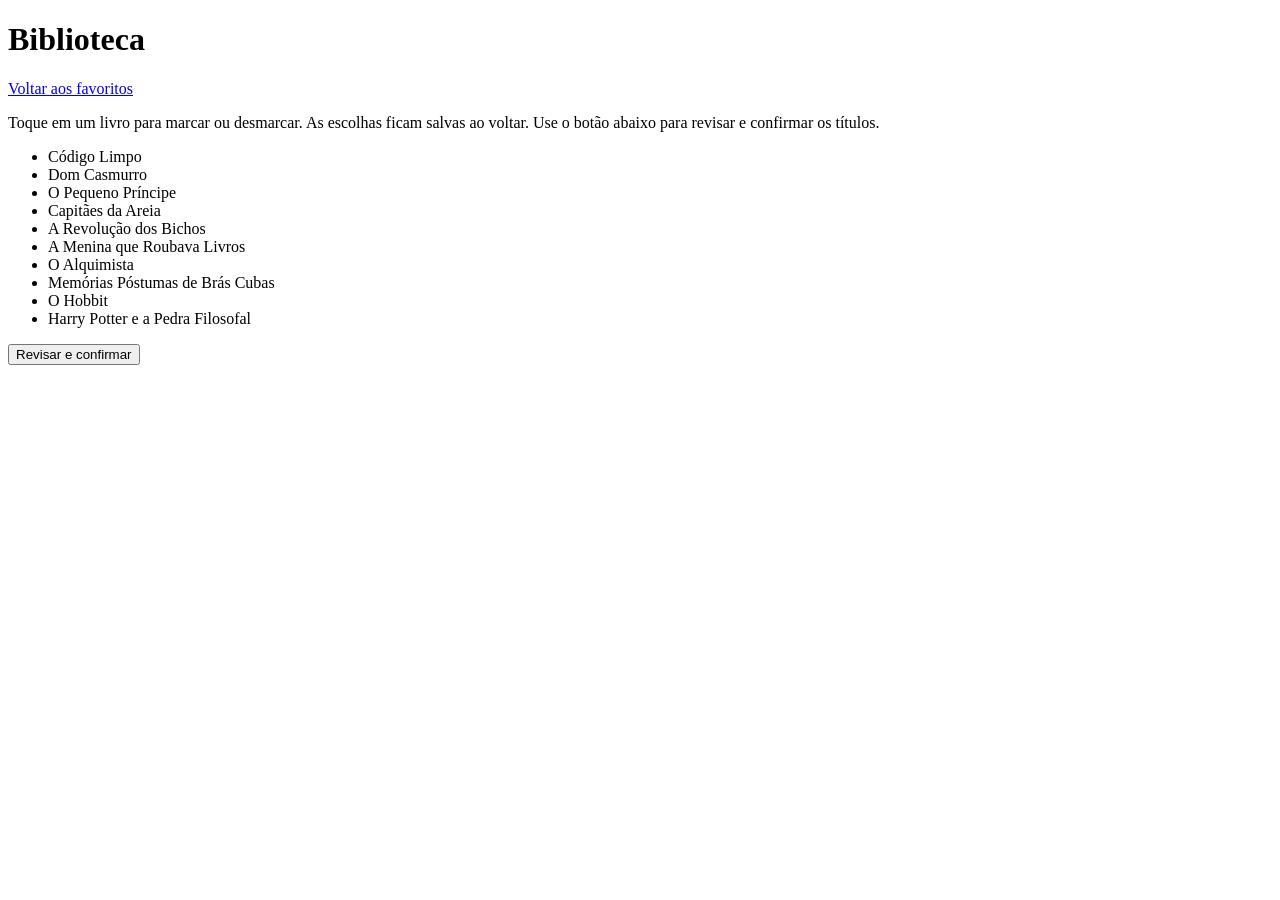
==== biblioteca.html @ ce2a165b "Add files via upload" ====
<!DOCTYPE html>
<html lang="pt-BR">
<head>
  <meta charset="UTF-8" />
  <meta name="viewport" content="width=device-width, initial-scale=1.0" />
  <title>Biblioteca — Livraria online</title>
  <meta name="author" content="Professor Sagah" />
  <meta name="Keywords" content="Livros, livros digitais, audiolivros" />
  <link rel="stylesheet" href="estilos/estilo.css" />
</head>
<body data-pagina="biblioteca">
  <h1>Biblioteca</h1>
  <p>
    <a href="index.html">Voltar aos favoritos</a>
  </p>
  <p class="instrucao">Toque em um livro para marcar ou desmarcar. As escolhas ficam salvas ao voltar. Use o botão abaixo para revisar e confirmar os títulos.</p>
  <ul class="lista-livros" id="lista-livros">
    <li>Código Limpo</li>
    <li>Dom Casmurro</li>
    <li>O Pequeno Príncipe</li>
    <li>Capitães da Areia</li>
    <li>A Revolução dos Bichos</li>
    <li>A Menina que Roubava Livros</li>
    <li>O Alquimista</li>
    <li>Memórias Póstumas de Brás Cubas</li>
    <li>O Hobbit</li>
    <li>Harry Potter e a Pedra Filosofal</li>
  </ul>
  <section class="painel-confirmacao">
    <p id="resumo-escolhas"></p>
    <button type="button" id="btn-revisar">Revisar e confirmar</button>
  </section>

  <dialog id="dialogo-confirmacao" class="dialogo">
    <h2 id="dialogo-titulo">Confirme seus favoritos</h2>
    <p id="dialogo-texto">Revise os títulos abaixo. Confirme só se esta for a lista certa.</p>
    <ul id="lista-revisao" class="lista-revisao"></ul>
    <p id="dialogo-sucesso" class="sucesso" hidden>Pronto. Seus favoritos foram confirmados e vão aparecer na página de favoritos.</p>
    <div class="dialogo__acoes">
      <button type="button" id="btn-continuar-escolhendo">Continuar escolhendo</button>
      <button type="button" id="btn-confirmar">Confirmar títulos</button>
      <a id="btn-ver-favoritos" class="botao botao--principal" href="index.html" hidden>Ver meus favoritos</a>
    </div>
  </dialog>

  <script src="scripts/principal.js"></script>
</body>
</html>
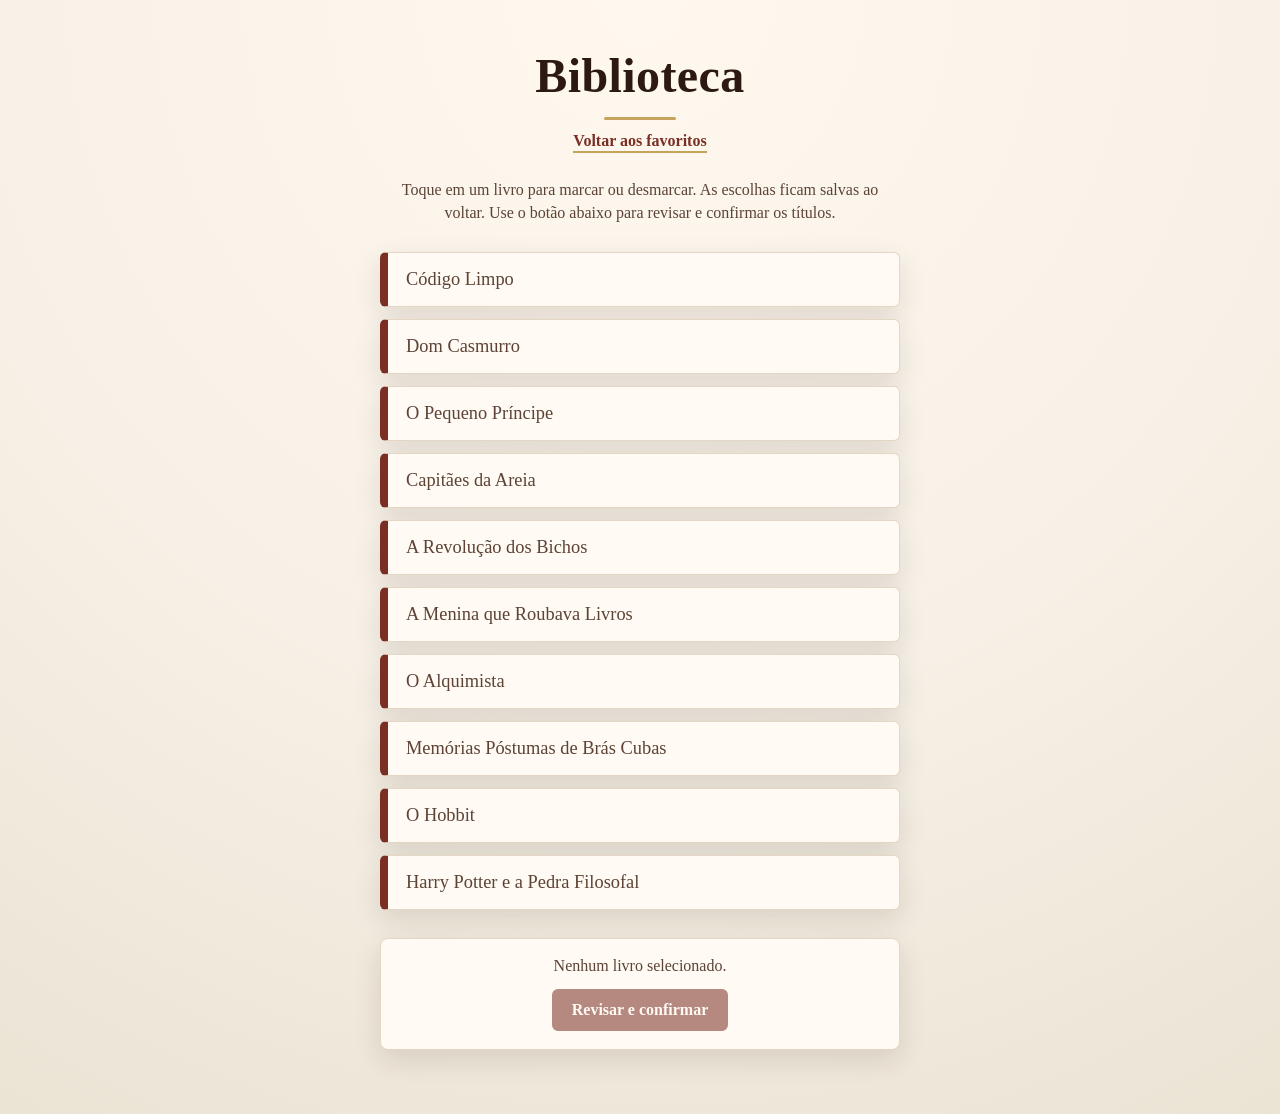
==== commit 4c312281: "Add files via upload" ====
--- a/biblioteca.html
+++ b/biblioteca.html
@@ -6,7 +6,252 @@
   <title>Biblioteca — Livraria online</title>
   <meta name="author" content="Professor Sagah" />
   <meta name="Keywords" content="Livros, livros digitais, audiolivros" />
-  <link rel="stylesheet" href="estilos/estilo.css" />
+  <style>
+    :root {
+      --papel: #f6f0e6;
+      --papel-escuro: #ebe3d4;
+      --tinta: #2c1a12;
+      --tinta-suave: #5c4336;
+      --vinho: #7a2e24;
+      --vinho-destaque: #5e221b;
+      --dourado: #c4a35a;
+      --capa: #fffaf3;
+      --sombra: 0 10px 28px rgba(44, 26, 18, 0.12);
+    }
+
+    *,
+    *::before,
+    *::after {
+      box-sizing: border-box;
+    }
+
+    body {
+      margin: 0;
+      min-height: 100vh;
+      padding: 48px 20px 64px;
+      font-family: Georgia, "Times New Roman", serif;
+      color: var(--tinta);
+      background: radial-gradient(circle at top, #fff8ee 0%, var(--papel) 55%, var(--papel-escuro) 100%);
+      display: flex;
+      flex-direction: column;
+      align-items: center;
+    }
+
+    h1 {
+      margin: 0 0 12px;
+      font-size: clamp(2rem, 4vw, 3rem);
+      letter-spacing: 0.4px;
+      text-align: center;
+    }
+
+    h1::after {
+      content: "";
+      display: block;
+      width: 72px;
+      height: 3px;
+      margin: 14px auto 0;
+      background: var(--dourado);
+      border-radius: 2px;
+    }
+
+    p {
+      margin: 0 0 28px;
+      text-align: center;
+    }
+
+    a {
+      color: var(--vinho);
+      font-weight: 700;
+      text-decoration: none;
+      border-bottom: 2px solid var(--dourado);
+      padding-bottom: 2px;
+      transition: color 0.2s ease, border-color 0.2s ease;
+    }
+
+    a:hover,
+    a:focus-visible {
+      color: var(--vinho-destaque);
+      border-color: var(--vinho);
+    }
+
+    .instrucao,
+    .status,
+    .aviso {
+      max-width: 520px;
+      color: var(--tinta-suave);
+      line-height: 1.45;
+    }
+
+    .status {
+      font-weight: 700;
+      color: var(--vinho);
+    }
+
+    .aviso {
+      background: var(--capa);
+      border: 1px dashed #d7c7ae;
+      border-radius: 6px;
+      padding: 16px;
+    }
+
+    .lista-livros {
+      list-style: none;
+      margin: 0;
+      padding: 0;
+      width: min(100%, 520px);
+      display: grid;
+      gap: 12px;
+    }
+
+    .lista-livros li {
+      background: var(--capa);
+      border: 1px solid #e4d8c4;
+      border-left: 8px solid var(--vinho);
+      border-radius: 6px;
+      box-shadow: var(--sombra);
+      padding: 16px 18px;
+      font-size: 1.15rem;
+      color: var(--tinta-suave);
+      transition: transform 0.15s ease, box-shadow 0.15s ease, border-left-color 0.15s ease;
+    }
+
+    body[data-pagina="biblioteca"] .lista-livros li {
+      cursor: pointer;
+    }
+
+    body[data-pagina="biblioteca"] .lista-livros li:hover {
+      transform: translateY(-2px);
+      box-shadow: 0 14px 30px rgba(44, 26, 18, 0.16);
+    }
+
+    .lista-livros li.selecionado {
+      border-left-color: var(--dourado);
+      background: #fff4dc;
+    }
+
+    .lista-livros li.selecionado::after {
+      content: " favorito";
+      color: var(--vinho);
+      font-size: 0.85rem;
+      font-style: italic;
+    }
+
+    .painel-confirmacao {
+      width: min(100%, 520px);
+      margin-top: 28px;
+      padding: 18px;
+      background: var(--capa);
+      border: 1px solid #e4d8c4;
+      border-radius: 8px;
+      box-shadow: var(--sombra);
+      text-align: center;
+    }
+
+    .painel-confirmacao p {
+      margin: 0 0 14px;
+      color: var(--tinta-suave);
+    }
+
+    button,
+    .botao {
+      display: inline-block;
+      font-family: inherit;
+      font-size: 1rem;
+      font-weight: 700;
+      padding: 10px 18px;
+      border-radius: 6px;
+      cursor: pointer;
+      border: 2px solid var(--vinho);
+      background: var(--vinho);
+      color: #fffaf3;
+      text-decoration: none;
+    }
+
+    button:hover,
+    button:focus-visible,
+    .botao:hover,
+    .botao:focus-visible {
+      background: var(--vinho-destaque);
+      border-color: var(--vinho-destaque);
+      color: #fffaf3;
+    }
+
+    button:disabled {
+      cursor: not-allowed;
+      opacity: 0.55;
+    }
+
+    .dialogo {
+      width: min(92vw, 460px);
+      border: 1px solid #e4d8c4;
+      border-radius: 10px;
+      padding: 24px;
+      background: var(--capa);
+      color: var(--tinta);
+      box-shadow: var(--sombra);
+    }
+
+    .dialogo::backdrop {
+      background: rgba(44, 26, 18, 0.45);
+    }
+
+    .dialogo h2 {
+      margin: 0 0 10px;
+      text-align: center;
+    }
+
+    .dialogo p {
+      margin: 0 0 16px;
+    }
+
+    .lista-revisao {
+      list-style: none;
+      margin: 0 0 18px;
+      padding: 0;
+      display: grid;
+      gap: 8px;
+    }
+
+    .lista-revisao li {
+      background: #fff8ee;
+      border-left: 6px solid var(--dourado);
+      padding: 10px 12px;
+      border-radius: 4px;
+    }
+
+    .lista-revisao li::before {
+      content: "✓ ";
+      color: var(--vinho);
+      font-weight: 700;
+    }
+
+    .sucesso {
+      font-weight: 700;
+      color: var(--vinho);
+    }
+
+    .dialogo__acoes {
+      display: flex;
+      flex-wrap: wrap;
+      gap: 10px;
+      justify-content: center;
+    }
+
+    #btn-continuar-escolhendo {
+      background: transparent;
+      color: var(--vinho);
+    }
+
+    #btn-continuar-escolhendo:hover,
+    #btn-continuar-escolhendo:focus-visible {
+      background: #f4e6d4;
+      color: var(--vinho-destaque);
+    }
+
+    a.botao {
+      border-bottom: 2px solid var(--vinho);
+    }
+  </style>
 </head>
 <body data-pagina="biblioteca">
   <h1>Biblioteca</h1>
@@ -39,10 +284,235 @@
     <div class="dialogo__acoes">
       <button type="button" id="btn-continuar-escolhendo">Continuar escolhendo</button>
       <button type="button" id="btn-confirmar">Confirmar títulos</button>
-      <a id="btn-ver-favoritos" class="botao botao--principal" href="index.html" hidden>Ver meus favoritos</a>
+      <a id="btn-ver-favoritos" class="botao" href="index.html" hidden>Ver meus favoritos</a>
     </div>
   </dialog>
 
-  <script src="scripts/principal.js"></script>
+  <script>
+    (function () {
+      "use strict";
+
+      var CHAVE_STORAGE = "livraria-online-favoritos";
+      var pagina = document.body.getAttribute("data-pagina");
+      var listaLivros = document.getElementById("lista-livros");
+      var avisoVazio = document.getElementById("aviso-vazio");
+      var statusFavoritos = document.getElementById("status-favoritos");
+      var resumoEscolhas = document.getElementById("resumo-escolhas");
+      var btnRevisar = document.getElementById("btn-revisar");
+      var dialogo = document.getElementById("dialogo-confirmacao");
+      var listaRevisao = document.getElementById("lista-revisao");
+      var dialogoTitulo = document.getElementById("dialogo-titulo");
+      var dialogoTexto = document.getElementById("dialogo-texto");
+      var dialogoSucesso = document.getElementById("dialogo-sucesso");
+      var btnContinuar = document.getElementById("btn-continuar-escolhendo");
+      var btnConfirmar = document.getElementById("btn-confirmar");
+      var btnVerFavoritos = document.getElementById("btn-ver-favoritos");
+
+      function estadoPadrao() {
+        return { titulos: [], confirmado: false };
+      }
+
+      function lerEstado() {
+        try {
+          var bruto = localStorage.getItem(CHAVE_STORAGE);
+          if (!bruto) {
+            return estadoPadrao();
+          }
+          var dados = JSON.parse(bruto);
+          if (!dados || !Array.isArray(dados.titulos)) {
+            return estadoPadrao();
+          }
+          return {
+            titulos: dados.titulos,
+            confirmado: Boolean(dados.confirmado)
+          };
+        } catch (erro) {
+          return estadoPadrao();
+        }
+      }
+
+      function salvarEstado(estado) {
+        localStorage.setItem(CHAVE_STORAGE, JSON.stringify(estado));
+      }
+
+      function titulosSelecionadosNaPagina() {
+        var itens = listaLivros.querySelectorAll("li.selecionado");
+        var titulos = [];
+        itens.forEach(function (item) {
+          titulos.push(item.textContent.trim());
+        });
+        return titulos;
+      }
+
+      function atualizarResumo(estado) {
+        var quantidade = estado.titulos.length;
+
+        if (quantidade === 0) {
+          resumoEscolhas.textContent = "Nenhum livro selecionado.";
+          btnRevisar.disabled = true;
+          return;
+        }
+
+        btnRevisar.disabled = false;
+
+        if (quantidade === 1) {
+          resumoEscolhas.textContent = estado.confirmado
+            ? "1 título confirmado: " + estado.titulos[0] + "."
+            : "1 título selecionado. Revise e confirme para garantir a escolha.";
+          return;
+        }
+
+        resumoEscolhas.textContent = estado.confirmado
+          ? quantidade + " títulos confirmados."
+          : quantidade + " títulos selecionados. Revise e confirme para garantir as escolhas.";
+      }
+
+      function atualizarStatus(estado) {
+        if (!statusFavoritos) {
+          return;
+        }
+
+        if (estado.titulos.length === 0) {
+          statusFavoritos.textContent = "";
+          return;
+        }
+
+        statusFavoritos.textContent = estado.confirmado
+          ? "Estes são os favoritos que você confirmou."
+          : "Estas escolhas ainda não foram confirmadas. Revise os títulos e confirme para não ter dúvida.";
+      }
+
+      function montarListaFavoritos(estado) {
+        listaLivros.innerHTML = "";
+
+        estado.titulos.forEach(function (titulo) {
+          var item = document.createElement("li");
+          item.className = "selecionado";
+          item.textContent = titulo;
+          listaLivros.appendChild(item);
+        });
+
+        if (avisoVazio) {
+          avisoVazio.hidden = estado.titulos.length > 0;
+        }
+      }
+
+      function marcarLivrosDaBiblioteca(estado) {
+        var itens = listaLivros.querySelectorAll("li");
+        itens.forEach(function (item) {
+          var titulo = item.textContent.trim();
+          if (estado.titulos.indexOf(titulo) !== -1) {
+            item.classList.add("selecionado");
+          } else {
+            item.classList.remove("selecionado");
+          }
+        });
+      }
+
+      function preencherRevisao(titulos) {
+        listaRevisao.innerHTML = "";
+        titulos.forEach(function (titulo) {
+          var item = document.createElement("li");
+          item.textContent = titulo;
+          listaRevisao.appendChild(item);
+        });
+      }
+
+      function mostrarModoRevisao(estado) {
+        dialogoTitulo.textContent = "Confirme seus favoritos";
+        dialogoTexto.hidden = false;
+        dialogoSucesso.hidden = true;
+        btnContinuar.hidden = false;
+        btnContinuar.textContent = "Continuar escolhendo";
+        btnConfirmar.hidden = false;
+        btnVerFavoritos.hidden = true;
+        preencherRevisao(estado.titulos);
+        btnConfirmar.disabled = estado.titulos.length === 0;
+      }
+
+      function mostrarModoSucesso(estado) {
+        dialogoTitulo.textContent = "Escolhas confirmadas";
+        dialogoTexto.hidden = true;
+        dialogoSucesso.hidden = false;
+        btnConfirmar.hidden = true;
+        preencherRevisao(estado.titulos);
+
+        if (pagina === "biblioteca") {
+          btnContinuar.hidden = true;
+          btnVerFavoritos.hidden = false;
+        } else {
+          btnContinuar.textContent = "Fechar";
+          btnContinuar.hidden = false;
+          btnVerFavoritos.hidden = true;
+        }
+      }
+
+      function abrirDialogo() {
+        var estado = lerEstado();
+        mostrarModoRevisao(estado);
+        if (typeof dialogo.showModal === "function") {
+          dialogo.showModal();
+        } else {
+          dialogo.setAttribute("open", "");
+        }
+      }
+
+      function fecharDialogo() {
+        if (typeof dialogo.close === "function") {
+          dialogo.close();
+        } else {
+          dialogo.removeAttribute("open");
+        }
+      }
+
+      if (pagina === "biblioteca") {
+        marcarLivrosDaBiblioteca(lerEstado());
+
+        listaLivros.addEventListener("click", function (evento) {
+          var item = evento.target.closest("li");
+          if (!item || !listaLivros.contains(item)) {
+            return;
+          }
+
+          item.classList.toggle("selecionado");
+
+          var estado = {
+            titulos: titulosSelecionadosNaPagina(),
+            confirmado: false
+          };
+          salvarEstado(estado);
+          atualizarResumo(estado);
+        });
+      }
+
+      if (pagina === "favoritos") {
+        montarListaFavoritos(lerEstado());
+        atualizarStatus(lerEstado());
+      }
+
+      atualizarResumo(lerEstado());
+
+      btnRevisar.addEventListener("click", function () {
+        abrirDialogo();
+      });
+
+      btnContinuar.addEventListener("click", function () {
+        fecharDialogo();
+      });
+
+      btnConfirmar.addEventListener("click", function () {
+        var estado = lerEstado();
+        if (estado.titulos.length === 0) {
+          return;
+        }
+
+        estado.confirmado = true;
+        salvarEstado(estado);
+        atualizarResumo(estado);
+        atualizarStatus(estado);
+        mostrarModoSucesso(estado);
+      });
+    })();
+  </script>
 </body>
 </html>
